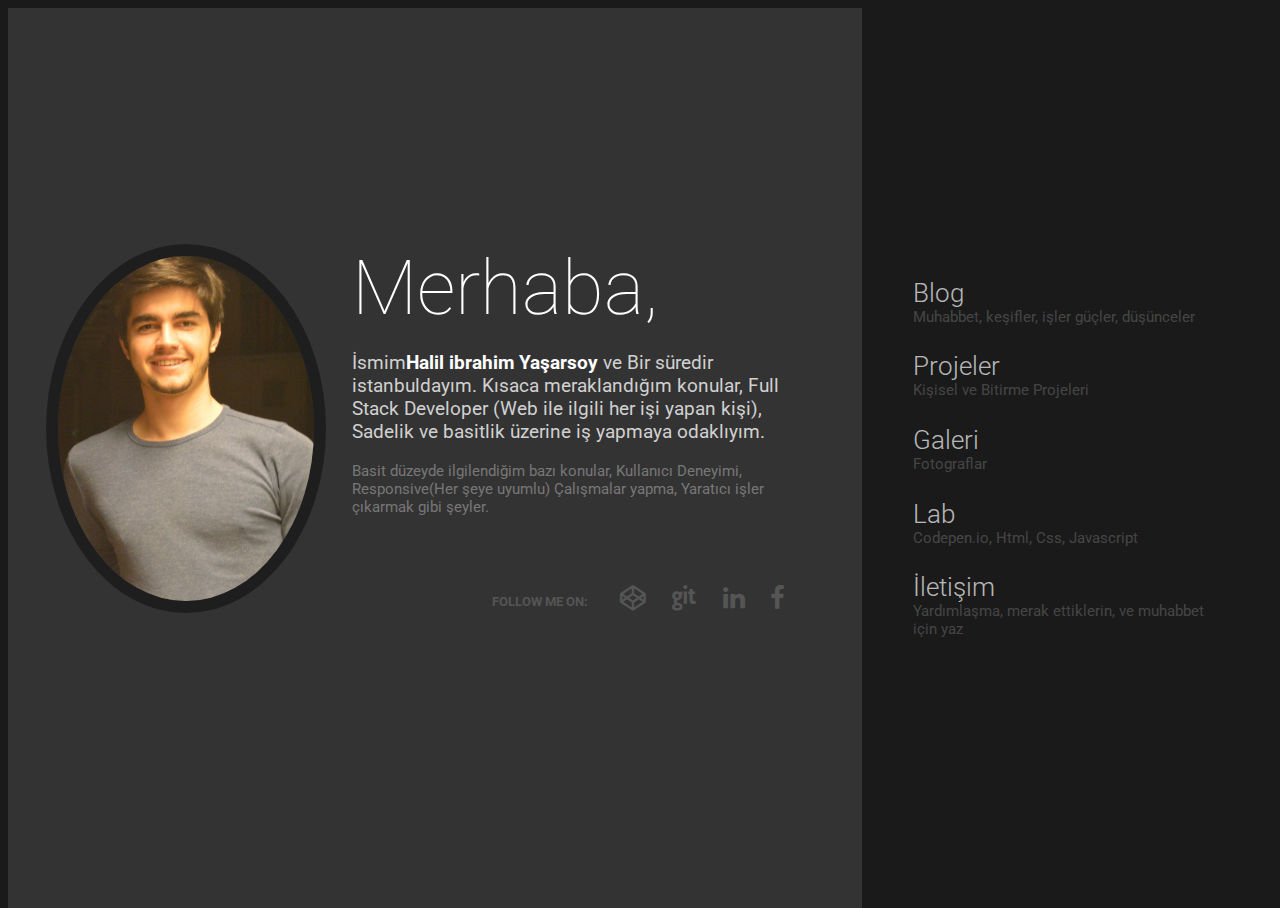
==== index.html @ 618a6a78 "Update index.html" ====
<!DOCTYPE html>
<html >
  <head>
    <meta charset="UTF-8">
    <title>Halil ibrahim YAŞARSOY</title>
    <link rel='stylesheet prefetch' href='http://maxcdn.bootstrapcdn.com/font-awesome/4.2.0/css/font-awesome.min.css'>
    <link rel="stylesheet" href="css/style.css">
  </head>
  <body>
    <div class="split">
		<nav class="pane nav">
			<ul class="main-nav">
				<li><a href="#">Blog <span>Muhabbet, keşifler, işler güçler, düşünceler</span></a></li>
				<li><a href="#">Projeler <span>Kişisel ve Bitirme Projeleri</span></a></li>
				<li><a href="#">Galeri <span>Fotograflar</span></a></li>
				<li><a href="#">Lab <span>Codepen.io, Html, Css, Javascript</span></a></li>
				<li><a href="mailto:halil@hyasarsoy.com">İletişim <span>Yardımlaşma, merak ettiklerin, ve muhabbet için yaz</span></a></li>
			</ul>
		</nav>
		<div class="pane profile">
			<div class="about-me">
				<img class="avatar" src="p-compressor-min.jpg.png" alt="">
				<h1>Merhaba, </h1>
				<p class="intro">İsmim<span>Halil ibrahim Yaşarsoy</span> ve Bir süredir istanbuldayım. Kısaca meraklandığım konular, Full Stack Developer (Web ile ilgili her işi yapan kişi), Sadelik ve basitlik üzerine iş yapmaya odaklıyım.</p>
				<p>Basit düzeyde ilgilendiğim bazı konular, Kullanıcı Deneyimi, Responsive(Her şeye uyumlu) Çalışmalar yapma, Yaratıcı işler çıkarmak gibi şeyler.</p>
				<div class="follow-me">
					<ul class="networks">
						<li><span>Follow me on:</span></li>
						<li><a href="http://codepen.io/hyasarsoy/" title="Codepen"><i class="fa fa-codepen"></i></a></li>
						<li><a href="http://github.com/hyasarsoy" title="Github"><i class="fa fa-git"></i></a></li>
						<li><a href="http://linkedin.com/in/hyasarsoy" title="Google+"><i class="fa fa-linkedin"></i></a></li>
						<li><a href="http://fb.com/hyasarsoy" title="Twitter"><i class="fa fa-facebook"></i></a></li>
						<!--<li><a href="http://www.last.fm/user/cappon" title="LastFM"><i class="fa fa-lastfm"></i></a></li>-->
					</ul>
				</div>
			</div>
		</div>
	</div>

        <script src="js/index.js"></script>




  </body>
</html>
---- css/style.css ----
@import url(http://fonts.googleapis.com/css?family=Roboto:100,300,700,400);
@-webkit-keyframes beat {
  0% {
    -webkit-transform: scale(1);
            transform: scale(1);
  }
  50% {
    -webkit-transform: scale(1.5);
            transform: scale(1.5);
  }
  100% {
    -webkit-transform: scale(1);
            transform: scale(1);
  }
}
@keyframes beat {
  0% {
    -webkit-transform: scale(1);
            transform: scale(1);
  }
  50% {
    -webkit-transform: scale(1.5);
            transform: scale(1.5);
  }
  100% {
    -webkit-transform: scale(1);
            transform: scale(1);
  }
}
html, body {
  min-height: 100%;
  height: 100%;
  -webkit-font-smoothing: antialiased;
  font-smoothing: antialiased;
  font-smooth: always;
  background: #1a1a1a;
  font-family: "Roboto",sans-serif;
  color: #555555;
}

a {
  text-decoration: none;
}

@media (min-width: 480px) {
  .split {
    height: 100%;
    display: -webkit-box;
    display: -moz-box;
    display: box;
    display: -webkit-flex;
    display: -moz-flex;
    display: -ms-flexbox;
    display: flex;
    -webkit-align-content: stretch;
    align-content: stretch;
    -ms-flex-line-pack: stretch;
    -webkit-box-orient: horizontal;
    box-orient: horizontal;
    -webkit-box-direction: reverse;
    box-direction: reverse;
    -webkit-flex-direction: row-reverse;
    -moz-flex-direction: row-reverse;
    flex-direction: row-reverse;
    -ms-flex-direction: row-reverse;
  }
}
.split .pane {
  padding: 0 3vmax 0 3vmax;
  display: -webkit-box;
  display: -moz-box;
  display: box;
  display: -webkit-flex;
  display: -moz-flex;
  display: -ms-flexbox;
  display: flex;
  -webkit-box-align: center;
  box-align: center;
  -webkit-align-items: center;
  -moz-align-items: center;
  -ms-align-items: center;
  -o-align-items: center;
  align-items: center;
  -ms-flex-align: center;
  -webkit-box-orient: horizontal;
  box-orient: horizontal;
  -webkit-box-direction: normal;
  box-direction: normal;
  -webkit-flex-direction: row;
  -moz-flex-direction: row;
  flex-direction: row;
  -ms-flex-direction: row;
  min-height: 320px;
}
@media (min-width: 480px) {
  .split .pane {
    -webkit-align-self: center;
    align-self: center;
    -ms-flex-item-align: center;
    min-height: 100vh;
  }
}
@media (max-width: 480px) {
  .split .pane {
    margin: 3vmax 0;
  }
}

.nav {
  -webkit-align-content: center;
  align-content: center;
  -ms-flex-line-pack: center;
}
@media (min-width: 480px) {
  .nav {
    width: 30%;
  }
}
.nav .main-nav {
  list-style: none;
  margin: 0;
  padding: 0;
}
.nav .main-nav li a {
  display: block;
}
.nav .main-nav > li {
  padding: 1vmax;
}
.nav .main-nav a {
  font-size: 2vmax;
  color: rgba(255, 255, 255, 0.7);
  font-weight: 300;
}
.nav .main-nav a:hover {
  text-decoration: none;
  color: white;
}
.nav .main-nav a:hover span {
  color: rgba(255, 255, 255, 0.7);
}
.nav .main-nav a span {
  font-weight: 400;
  color: rgba(255, 255, 255, 0.2);
  display: block;
  font-size: 1.2vmax;
}

.profile {
  background: #333333;
}
@media (min-width: 480px) {
  .profile {
    width: 70%;
  }
}
.profile .about-me {
  -webkit-align-content: center;
  align-content: center;
  -ms-flex-line-pack: center;
}
@media (max-width: 480px) {
  .profile .about-me {
    margin-top: 3vmax;
  }
}
.profile .avatar {
  border-radius: 100%;
  float: left;
  width: 20vw;
  margin: 0 2vmax 2vmax 0;
  border: 1vw solid rgba(0, 0, 0, 0.4);
  -webkit-shape-outside: circle(51% at 50% 46.5%);
          shape-outside: circle(51% at 50% 46.5%);
}
.profile p {
  word-wrap: break-word;
  font-size: 1.2vmax;
  color: #777777;
}
.profile p.intro {
  font-size: 1.5vmax;
  margin-left: .5rem;
  color: #d0d0d0;
  word-wrap: break-word;
}
.profile p.intro > span {
  font-weight: 700;
  color: white;
}
.profile h1 {
  font-weight: 100;
  word-wrap: break-word;
  font-size: 5.9vmax;
  color: white;
  margin: 0 0 1rem;
}
.profile .follow-me {
  margin: 4vmax 2vmax 4vmax 0;
  float: right;
}
.profile .follow-me span {
  margin-right: 1.5vmax;
  font-size: 1vmax;
  text-transform: uppercase;
  font-weight: 700;
}
.profile .networks {
  display: -webkit-box;
  display: -moz-box;
  display: box;
  display: -webkit-flex;
  display: -moz-flex;
  display: -ms-flexbox;
  display: flex;
  -webkit-align-content: stretch;
  align-content: stretch;
  -ms-flex-line-pack: stretch;
  -webkit-box-orient: horizontal;
  box-orient: horizontal;
  -webkit-box-direction: normal;
  box-direction: normal;
  -webkit-flex-direction: row;
  -moz-flex-direction: row;
  flex-direction: row;
  -ms-flex-direction: row;
  list-style: none;
  margin: 0;
  padding: 0;
}
.profile .networks li {
  -webkit-box-orient: vertical;
  box-orient: vertical;
  -webkit-box-direction: normal;
  box-direction: normal;
  -webkit-flex-direction: column;
  -moz-flex-direction: column;
  flex-direction: column;
  -ms-flex-direction: column;
  -webkit-align-content: stretch;
  align-content: stretch;
  -ms-flex-line-pack: stretch;
  -webkit-flex-grow: 1;
  -moz-flex-grow: 1;
  -webkit-box-flex: 1;
          flex-grow: 1;
  -ms-flex-positive: 1;
  font-size: 2vmax;
}
.profile .networks li:first-of-type {
  -webkit-flex-grow: 3;
  -moz-flex-grow: 3;
  -webkit-box-flex: 3;
          flex-grow: 3;
  -ms-flex-positive: 3;
  line-height: 3vmax;
}
.profile .networks li > span {
  display: block;
  white-space: nowrap;
}
.profile .networks li a {
  display: block;
  padding: 0 .5em;
  color: #555555;
}
.profile .networks li a:hover {
  color: white;
  -webkit-animation: 0.3s beat 1;
  animation: 0.3s beat 1;
}
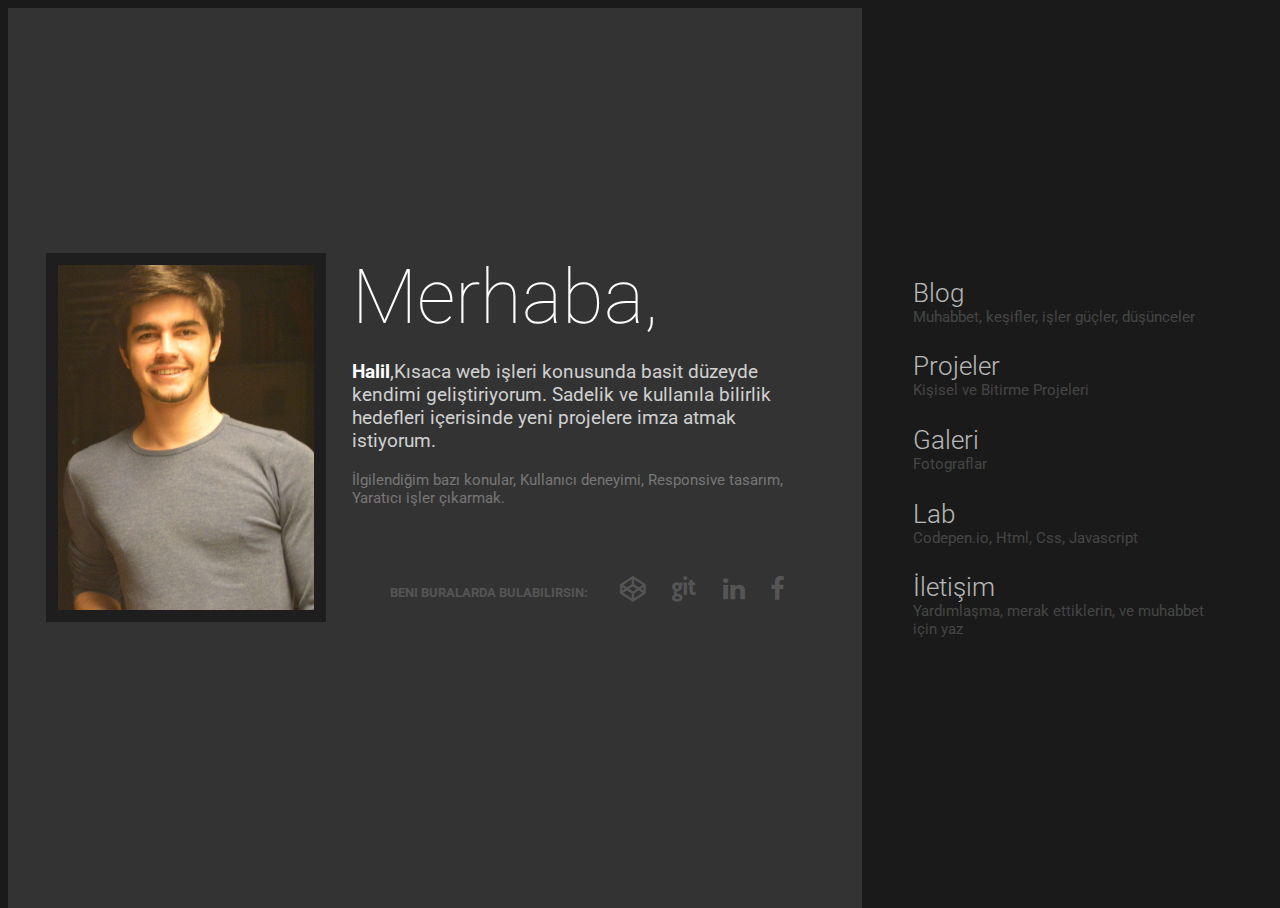
==== commit b29b0fe3: "Update index.html" ====
--- a/index.html
+++ b/index.html
@@ -21,16 +21,15 @@
 			<div class="about-me">
 				<img class="avatar" src="p-compressor-min.jpg.png" alt="">
 				<h1>Merhaba, </h1>
-				<p class="intro">İsmim<span>Halil ibrahim Yaşarsoy</span> ve Bir süredir istanbuldayım. Kısaca meraklandığım konular, Full Stack Developer (Web ile ilgili her işi yapan kişi), Sadelik ve basitlik üzerine iş yapmaya odaklıyım.</p>
-				<p>Basit düzeyde ilgilendiğim bazı konular, Kullanıcı Deneyimi, Responsive(Her şeye uyumlu) Çalışmalar yapma, Yaratıcı işler çıkarmak gibi şeyler.</p>
+				<p class="intro"><span>Halil</span>,Kısaca web işleri konusunda basit düzeyde kendimi geliştiriyorum. Sadelik ve kullanıla bilirlik hedefleri içerisinde yeni projelere imza atmak istiyorum.</p>
+				<p>İlgilendiğim bazı konular, Kullanıcı deneyimi, Responsive tasarım, Yaratıcı işler çıkarmak.</p>
 				<div class="follow-me">
 					<ul class="networks">
-						<li><span>Follow me on:</span></li>
+						<li><span>Beni buralarda bulabilirsin:</span></li>
 						<li><a href="http://codepen.io/hyasarsoy/" title="Codepen"><i class="fa fa-codepen"></i></a></li>
 						<li><a href="http://github.com/hyasarsoy" title="Github"><i class="fa fa-git"></i></a></li>
-						<li><a href="http://linkedin.com/in/hyasarsoy" title="Google+"><i class="fa fa-linkedin"></i></a></li>
-						<li><a href="http://fb.com/hyasarsoy" title="Twitter"><i class="fa fa-facebook"></i></a></li>
-						<!--<li><a href="http://www.last.fm/user/cappon" title="LastFM"><i class="fa fa-lastfm"></i></a></li>-->
+						<li><a href="http://linkedin.com/in/hyasarsoy" title="Linkedin"><i class="fa fa-linkedin"></i></a></li>
+						<li><a href="http://fb.com/hyasarsoy" title="Facebook"><i class="fa fa-facebook"></i></a></li>
 					</ul>
 				</div>
 			</div>
--- a/css/style.css
+++ b/css/style.css
@@ -165,7 +165,6 @@
   }
 }
 .profile .avatar {
-  border-radius: 100%;
   float: left;
   width: 20vw;
   margin: 0 2vmax 2vmax 0;
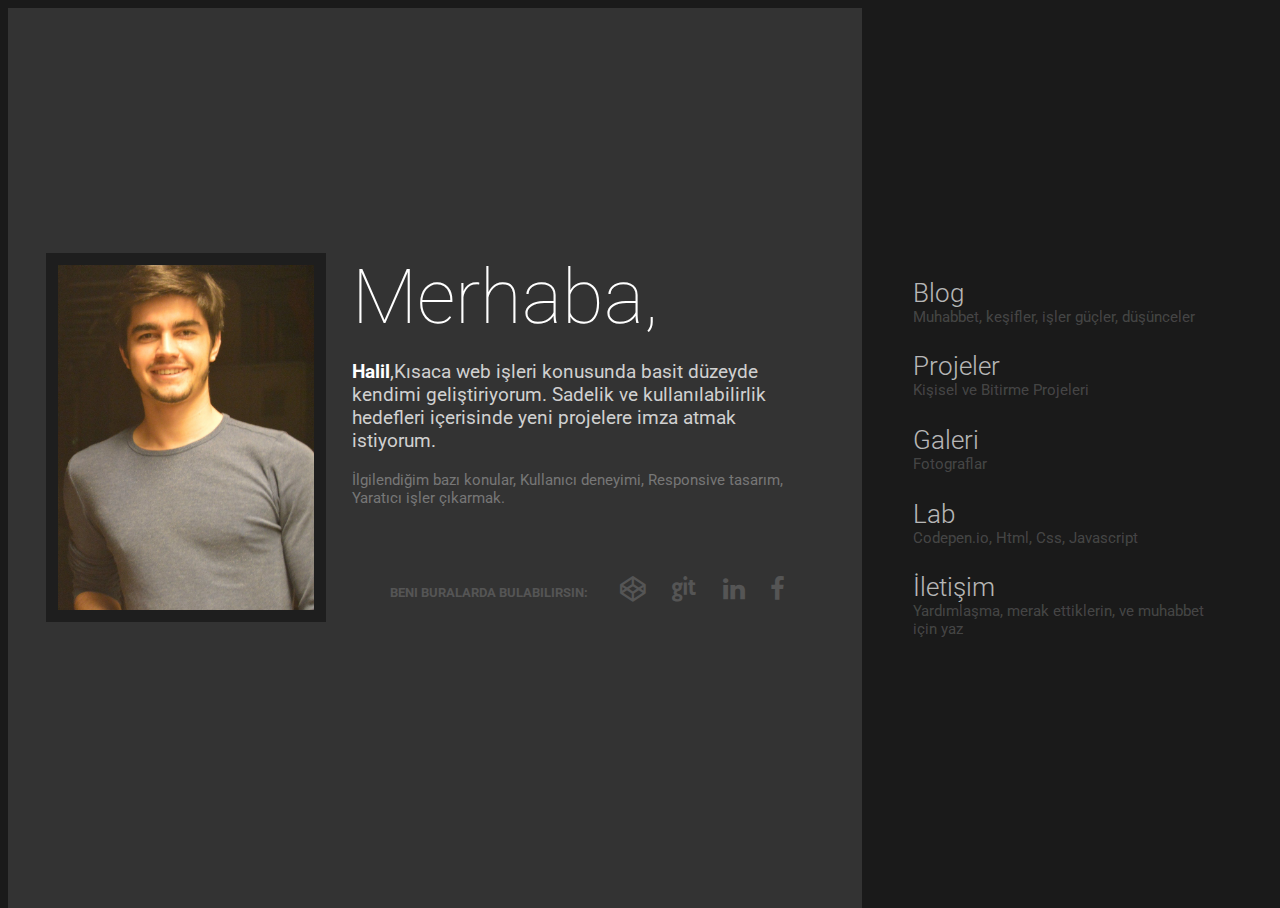
==== commit 8b690039: "Update index.html" ====
--- a/index.html
+++ b/index.html
@@ -21,7 +21,7 @@
 			<div class="about-me">
 				<img class="avatar" src="p-compressor-min.jpg.png" alt="">
 				<h1>Merhaba, </h1>
-				<p class="intro"><span>Halil</span>,Kısaca web işleri konusunda basit düzeyde kendimi geliştiriyorum. Sadelik ve kullanıla bilirlik hedefleri içerisinde yeni projelere imza atmak istiyorum.</p>
+				<p class="intro"><span>Halil</span>,Kısaca web işleri konusunda basit düzeyde kendimi geliştiriyorum. Sadelik ve kullanılabilirlik hedefleri içerisinde yeni projelere imza atmak istiyorum.</p>
 				<p>İlgilendiğim bazı konular, Kullanıcı deneyimi, Responsive tasarım, Yaratıcı işler çıkarmak.</p>
 				<div class="follow-me">
 					<ul class="networks">
@@ -38,8 +38,5 @@
 
         <script src="js/index.js"></script>
 
-
-
-
   </body>
 </html>
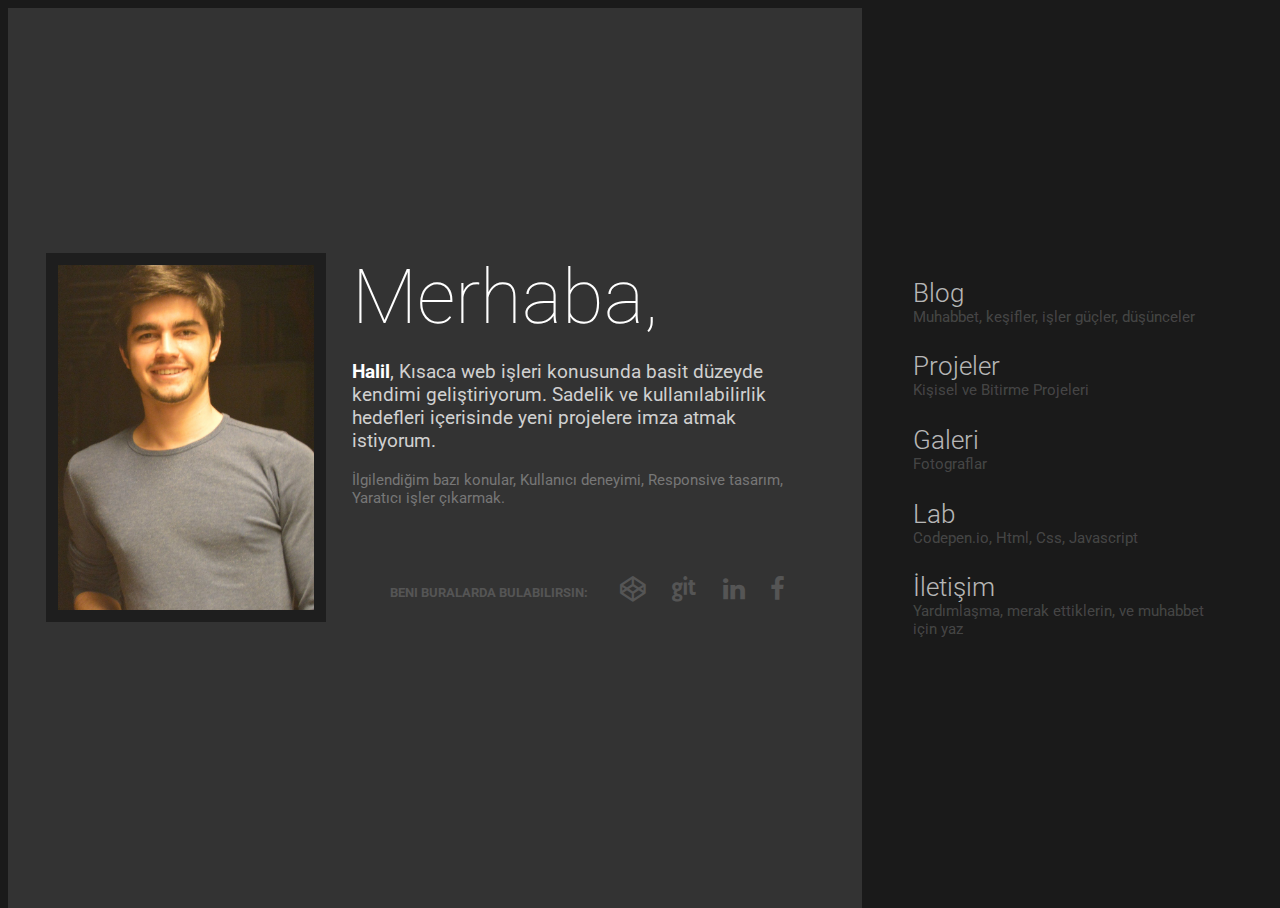
==== commit 53e4b515: "Update index.html" ====
--- a/index.html
+++ b/index.html
@@ -21,7 +21,7 @@
 			<div class="about-me">
 				<img class="avatar" src="p-compressor-min.jpg.png" alt="">
 				<h1>Merhaba, </h1>
-				<p class="intro"><span>Halil</span>,Kısaca web işleri konusunda basit düzeyde kendimi geliştiriyorum. Sadelik ve kullanılabilirlik hedefleri içerisinde yeni projelere imza atmak istiyorum.</p>
+				<p class="intro"><span>Halil</span>,   Kısaca web işleri konusunda basit düzeyde kendimi geliştiriyorum. Sadelik ve kullanılabilirlik hedefleri içerisinde yeni projelere imza atmak istiyorum.</p>
 				<p>İlgilendiğim bazı konular, Kullanıcı deneyimi, Responsive tasarım, Yaratıcı işler çıkarmak.</p>
 				<div class="follow-me">
 					<ul class="networks">
